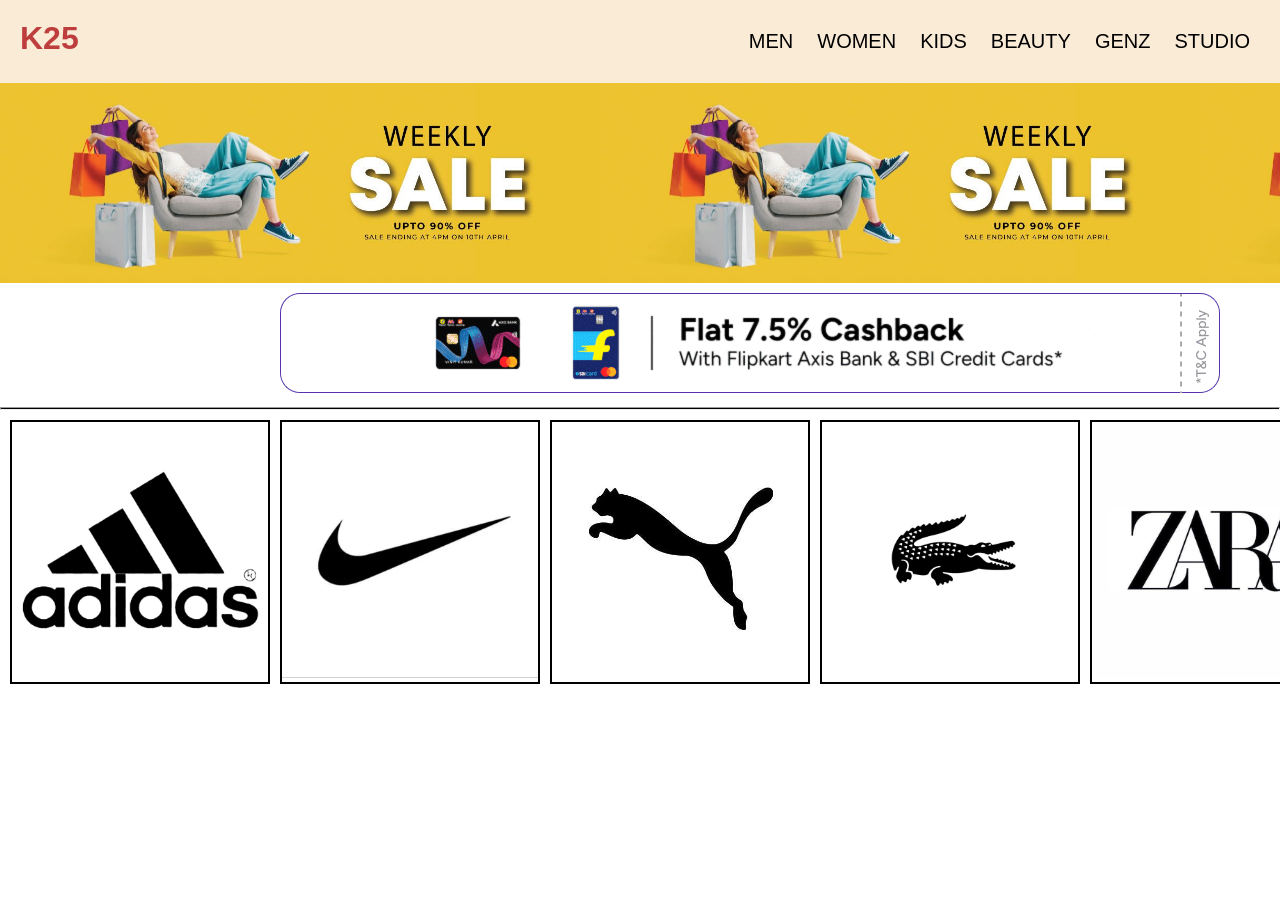
==== shoping/index.html @ d5113bee "Add files via upload" ====
<!DOCTYPE html>
<html lang="en">
<head>
    <meta charset="UTF-8">
    <meta name="viewport" content="width=device-width, initial-scale=1.0">
    <title>Shoping Web</title>
    <link rel="stylesheet" href="style.css">
    
</head>
<body>
    <div class="navbar">
        <nav class="logo">K25</nav>
        <nav class="main-nav">
            <a href="http://#" target="_blank" rel="noopener noreferrer">MEN</a>
            <a href="http://#" target="_blank" rel="noopener noreferrer">WOMEN</a>
            <a href="http://#" target="_blank" rel="noopener noreferrer">KIDS</a>
            <a href="http://#" target="_blank" rel="noopener noreferrer">BEAUTY</a>
            <a href="http://#" target="_blank" rel="noopener noreferrer">GENZ</a>
            <a href="http://#" target="_blank" rel="noopener noreferrer">STUDIO</a>
            
        </nav>

    </div>

    <div class="content">

        <div class="slide-img">
            <div class="Image"><img  src="img/1.jpg" alt="" width="600px"
            height="200px"></div>
            <div class="Image"><img  src="img/1.jpg" alt="" width="600px"
            height="200px"></div>
            <div class="Image"><img  src="img/1.jpg" alt="" width="600px"
            height="200px"></div>
            <div class="Image"><img  src="img/1.jpg" alt="" width="600px"
            height="200px"></div>
        </div>
        <div class="slide-img">
            <div class="Image"><img  src="img/1.jpg" alt="" width="600px"
            height="200px"></div>
            <div class="Image"><img  src="img/1.jpg" alt="" width="600px"
            height="200px"></div>
            <div class="Image"><img  src="img/1.jpg" alt="" width="600px"
            height="200px"></div>
            <div class="Image"><img  src="img/1.jpg" alt="" width="600px"
            height="200px"></div>
        </div>
        
    </div>
    <div class="flip">
        <img src="img/flip img1.webp" alt="">
    </div>
    <hr>
    <div class="Brand">
        <div class="box">
            <a href="http://#" target="_blank" rel="noopener noreferrer">
                <img class="brand-logo" src="img/brand 1.jpg" alt="">
            </a>
            
        </div>
        <div class="box"><a href="http://#" target="_blank" rel="noopener noreferrer">
                <img class="brand-logo" src="img/brand 2.jpg" alt="">
            </a></div>
        <div class="box"><a href="http://#" target="_blank" rel="noopener noreferrer">
                <img class="brand-logo" src="img/brand 3.jpg" alt="">
            </a></div>
        <div class="box"><a href="http://#" target="_blank" rel="noopener noreferrer">
                <img class="brand-logo" src="img/brand 4.jpg" alt="">
            </a></div>
        <div class="box"><a href="http://#" target="_blank" rel="noopener noreferrer">
                <img class="brand-logo" src="img/brand 5.jpg" alt="">
            </a></div>

    </div>
</body>
</html>
---- shoping/style.css ----
*{
    margin: 0;
    padding: 0;
    box-sizing: border-box;
    text-decoration: none;
}
hr{
    height: 3px;
    background-color: #000;
}
/* body{background-color: black; */
    
    /* height: 100vh;
    background: linear-gradient(
        to bottom,
        black 0%,
        grey 100%
    ); */

.logo{
    margin: 20px;
    font-weight: 600;
    color: rgb(190, 62, 62);
    font-size: 2rem;
    font-family: 'Franklin Gothic Medium', 'Arial Narrow', Arial, sans-serif;
}
.navbar{
    
    background-color: antiquewhite;
    display: flex;
    justify-content: space-between;
    
}
.main-nav{
    margin: 20px;
    padding: 10px;
    word-spacing: 20px;
}
.main-nav a{
    color: #000;
    font-weight: 00;
    font-size: 20px;
    font-family: 'Gill Sans', 'Gill Sans MT', Calibri, 'Trebuchet MS', sans-serif;
}
.main-nav a:hover{
    color: rgb(167, 82, 2);
    text-decoration: underline;
    font-size: 1.2rem;
}
.content{
    overflow-x: auto;
    display: flex;
    gap: 0;
}
.content::-webkit-scrollbar{
    display: none;
}
.slide-img{
    display: flex;
    animation: spin 20s infinite linear both running ;
}
.Image{
    display: flex;
}
@keyframes spin {
    from {translate: 0;}
    to {translate: -100%;}
}
.flip{
    margin: 10px;
    /* filter: invert(); */
    align-self: center;
    padding-left: 250px;
}
.Brand{
    width: 100vw;
    display: flex;
    margin: 10px;
    gap: 10px;
    
}
.box{
    
    border: 2px solid black;    
}
.brand-logo{
    
    width: 20vw;
    align-items: center;
}
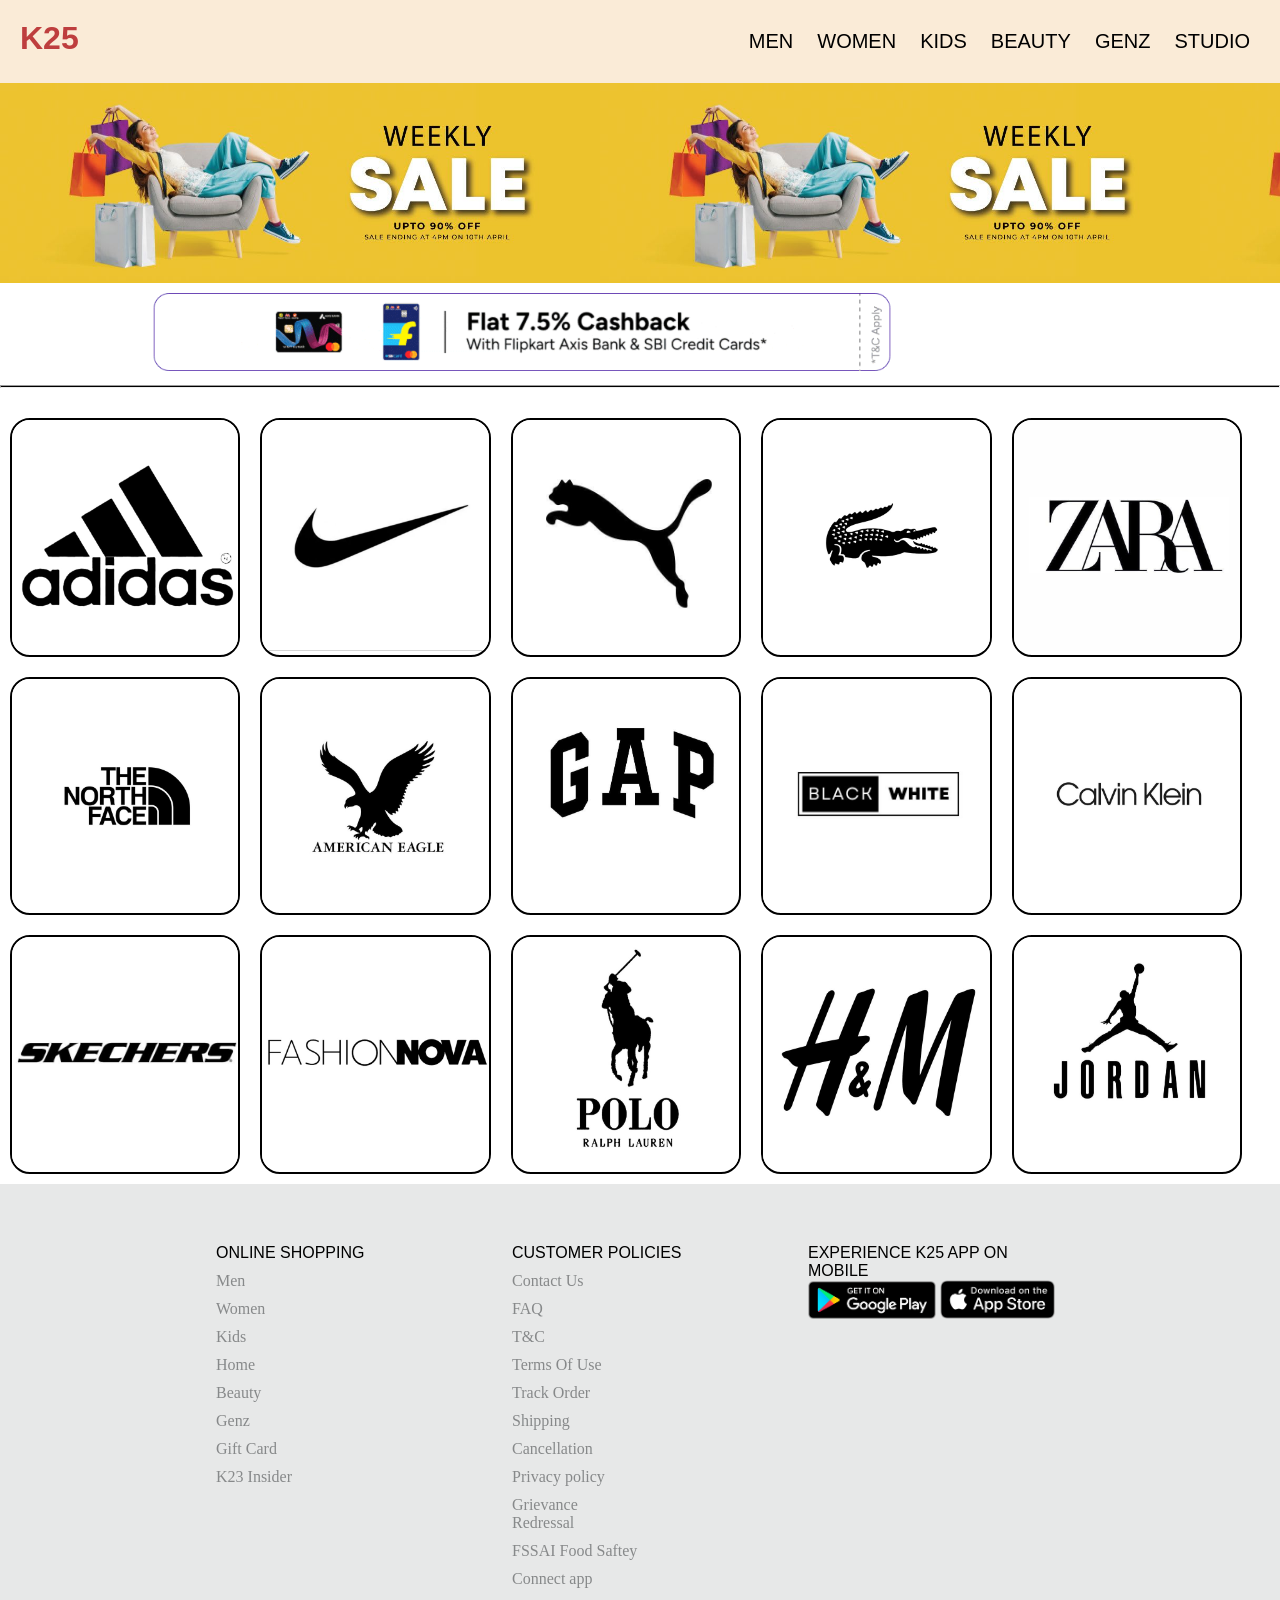
==== commit e464ac4a: "Add files via upload" ====
--- a/shoping/index.html
+++ b/shoping/index.html
@@ -46,10 +46,17 @@
         </div>
         
     </div>
+
+
+
     <div class="flip">
-        <img src="img/flip img1.webp" alt="">
+        <img src="img/flip img1.webp" alt="" >
     </div>
+
+
     <hr>
+
+
     <div class="Brand">
         <div class="box">
             <a href="http://#" target="_blank" rel="noopener noreferrer">
@@ -57,19 +64,95 @@
             </a>
             
         </div>
+
         <div class="box"><a href="http://#" target="_blank" rel="noopener noreferrer">
                 <img class="brand-logo" src="img/brand 2.jpg" alt="">
-            </a></div>
+            </a>
+        </div>
         <div class="box"><a href="http://#" target="_blank" rel="noopener noreferrer">
                 <img class="brand-logo" src="img/brand 3.jpg" alt="">
-            </a></div>
+            </a>
+        </div>
         <div class="box"><a href="http://#" target="_blank" rel="noopener noreferrer">
                 <img class="brand-logo" src="img/brand 4.jpg" alt="">
-            </a></div>
+            </a>
+        </div>
         <div class="box"><a href="http://#" target="_blank" rel="noopener noreferrer">
                 <img class="brand-logo" src="img/brand 5.jpg" alt="">
-            </a></div>
+            </a>
+        </div>
+        <div class="box"><a href="http://#" target="_blank" rel="noopener noreferrer">
+                <img class="brand-logo" src="img/brand 6.jpg" alt="">
+            </a>
+        </div><div class="box"><a href="http://#" target="_blank" rel="noopener noreferrer">
+                <img class="brand-logo" src="img/brand 7.jpg" alt="">
+            </a>
+        </div><div class="box"><a href="http://#" target="_blank" rel="noopener noreferrer">
+                <img class="brand-logo" src="img/brand 8.jpg" alt="">
+            </a>
+        </div><div class="box"><a href="http://#" target="_blank" rel="noopener noreferrer">
+                <img class="brand-logo" src="img/brand9.jpg" alt="">
+            </a>
+        </div><div class="box"><a href="http://#" target="_blank" rel="noopener noreferrer">
+                <img class="brand-logo" src="img/brand10.jpg" alt="">
+            </a>
+        </div><div class="box"><a href="http://#" target="_blank" rel="noopener noreferrer">
+                <img class="brand-logo" src="img/brand 11.jpg" alt="">
+            </a>
+        </div><div class="box"><a href="http://#" target="_blank" rel="noopener noreferrer">
+                <img class="brand-logo" src="img/brand 12.jpg" alt="">
+            </a>
+        </div><div class="box"><a href="http://#" target="_blank" rel="noopener noreferrer">
+                <img class="brand-logo" src="img/brand13.jpg" alt="">
+            </a>
+        </div><div class="box"><a href="http://#" target="_blank" rel="noopener noreferrer">
+                <img class="brand-logo" src="img/brand 14.jpg" alt="">
+            </a>
+        </div>
+        <div class="box"><a href="http://#" target="_blank" rel="noopener noreferrer">
+                <img class="brand-logo" src="img/brand 15.jpg" alt="">
+            </a>
+        </div>
 
     </div>
+    <footer>
+        <div class="foot-box">
+            <div class="foot-note"><h4 >ONLINE SHOPPING</h4 >
+                <a href="http://" target="_blank" rel="noopener noreferrer"><ul>Men</ul>
+                <ul>Women</ul>
+                <ul>Kids</ul>
+                <ul>Home</ul>
+                <ul>Beauty</ul>
+                <ul>Genz</ul>
+                <ul>Gift Card</ul>
+                <ul>K23 Insider</ul></a>
+
+            </div>
+            <div class="foot-note"><h4  >CUSTOMER POLICIES</h4 >
+                <a href="http://" target="_blank" rel="noopener noreferrer"><ul>Contact Us</ul>
+                <ul>FAQ</ul>
+                <ul>T&C</ul>
+                <ul>Terms Of Use</ul>
+                <ul>Track Order</ul>
+                <ul>Shipping</ul>
+                <ul>Cancellation</ul>
+                <ul>Privacy policy</ul>
+                <ul>Grievance Redressal</ul>
+                <ul>FSSAI Food Saftey</ul>
+                <ul>Connect app</ul></a>
+                
+            </div>
+            <div class="foot-note"><h4 >EXPERIENCE K25 APP ON MOBILE</h4 >
+                <a href="http://#" target="_blank" rel="noopener noreferrer" >
+                    <img class="foot-img1" src="img/foot img1.png" alt="" >
+                </a>
+                <a href="http://#" target="_blank" rel="noopener noreferrer" >
+                    <img class="foot-img2" src="img/foot img2.png" alt="" >
+                </a>
+                
+                
+            </div>
+        </div>
+    </footer>
 </body>
 </html>
--- a/shoping/style.css
+++ b/shoping/style.css
@@ -3,8 +3,10 @@
     padding: 0;
     box-sizing: border-box;
     text-decoration: none;
+    
 }
 hr{
+    width: 100vw;
     height: 3px;
     background-color: #000;
 }
@@ -24,8 +26,11 @@
     font-size: 2rem;
     font-family: 'Franklin Gothic Medium', 'Arial Narrow', Arial, sans-serif;
 }
+
 .navbar{
     
+    width: 100vw;
+    max-height: 20%;
     background-color: antiquewhite;
     display: flex;
     justify-content: space-between;
@@ -41,6 +46,7 @@
     font-weight: 00;
     font-size: 20px;
     font-family: 'Gill Sans', 'Gill Sans MT', Calibri, 'Trebuchet MS', sans-serif;
+    
 }
 .main-nav a:hover{
     color: rgb(167, 82, 2);
@@ -48,6 +54,7 @@
     font-size: 1.2rem;
 }
 .content{
+    width: 100vw;
     overflow-x: auto;
     display: flex;
     gap: 0;
@@ -66,25 +73,90 @@
     from {translate: 0;}
     to {translate: -100%;}
 }
-.flip{
+.flip img{
+    /* height: auto; */
+    /* width: 100%; */
+    /* -webkit-transition: all .2s ease-in-out; */
+    /* transition: all .2s ease-in-out; */
+    padding-left: 10%;
+    width: 70%;
     margin: 10px;
-    /* filter: invert(); */
-    align-self: center;
-    padding-left: 250px;
+    justify-content: center;
+    align-items: center;
 }
-.Brand{
+.Brand{  
     width: 100vw;
+    margin-top: 20px;
     display: flex;
+    flex-wrap: wrap;
+}
+.box:hover{
+    
+    filter: invert();
+    box-shadow: 0 0 25px #060000;
+}
+.box{
+    background-color: white;
     margin: 10px;
-    gap: 10px;
+    border: 2px solid #000;
+    border-radius: 20px;
+    overflow: hidden;
+    width: 18vw;
+}  
+
+.brand-logo{  
+    width: 18vw; 
+    
+ 
+} 
+footer{
+    width: 100vw;
+    height: 100vh;
+    background-color: #e7e8e8;
+    justify-content: center;
+    display: flex;
     
 }
-.box{
+.foot-box{
+    width: 70vw;
+    justify-content: center;
+    margin: 20px;
+    padding: 20px;
+    /* border: 2px solid #000;
+    width: 100vw;
+    height: 40vh; */
+    display: flex;
     
-    border: 2px solid black;    
 }
-.brand-logo{
+.foot-note{
+    
+    margin: 20px;
+}
+h4{
+    color: #000;
+    font: 1em sans-serif;
     
     width: 20vw;
-    align-items: center;
+}
+.foot-note ul{
+    padding-top: 10px;
+    width: 10vw;
+    color: rgb(135, 137, 138);
+    
+}
+.foot-note ul:hover{
+    color: rgb(90, 90, 91);
+}
+.foot-img1{
+    width: 10vw;
+}
+.foot-img2{
+    width: 9vw;
+}
+
+@media only screen and (min-width: 400px)
+{
+    .navbar a{
+        font-size: auto;
+    }
 }
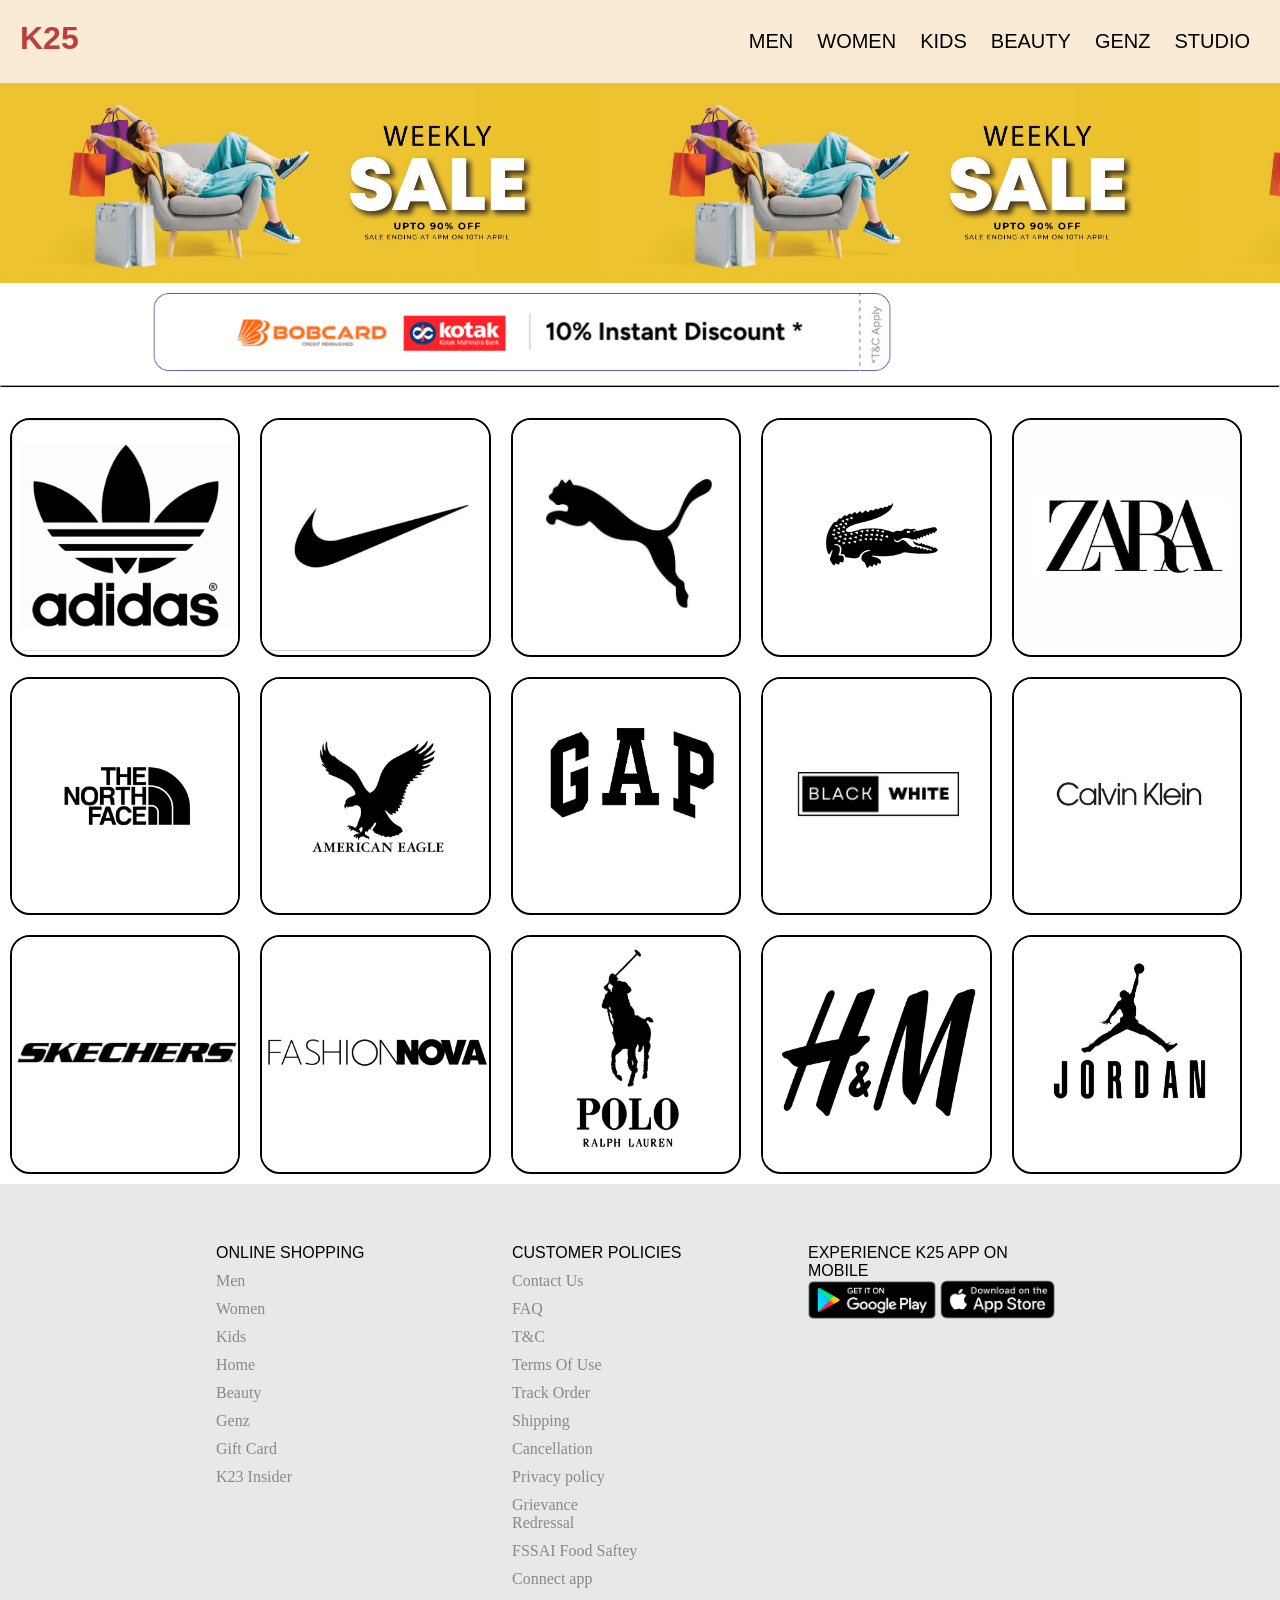
==== commit b7080b5e: "Add files via upload" ====
--- a/shoping/index.html
+++ b/shoping/index.html
@@ -59,7 +59,7 @@
 
     <div class="Brand">
         <div class="box">
-            <a href="http://#" target="_blank" rel="noopener noreferrer">
+            <a href="http://127.0.0.1:5500/shoping/Adidas.html" target="_blank" rel="noopener noreferrer">
                 <img class="brand-logo" src="img/brand 1.jpg" alt="">
             </a>
             
